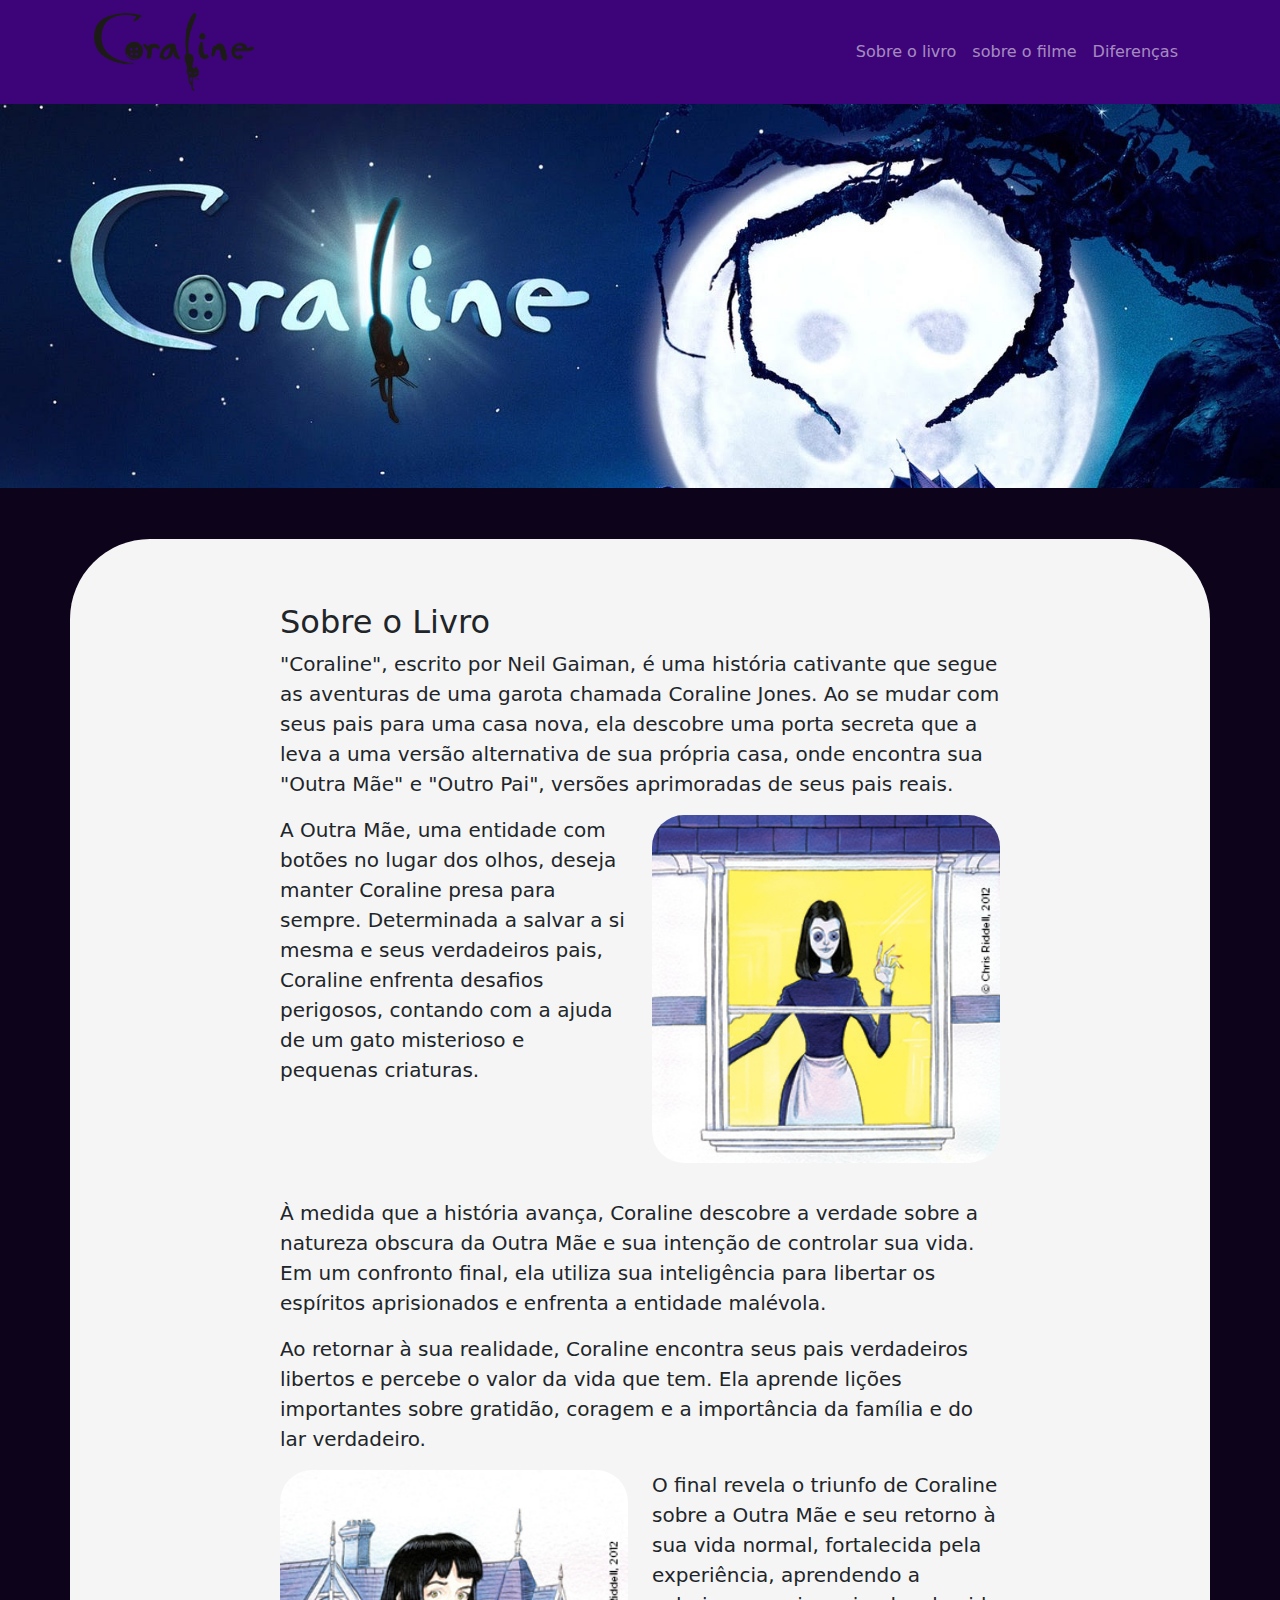
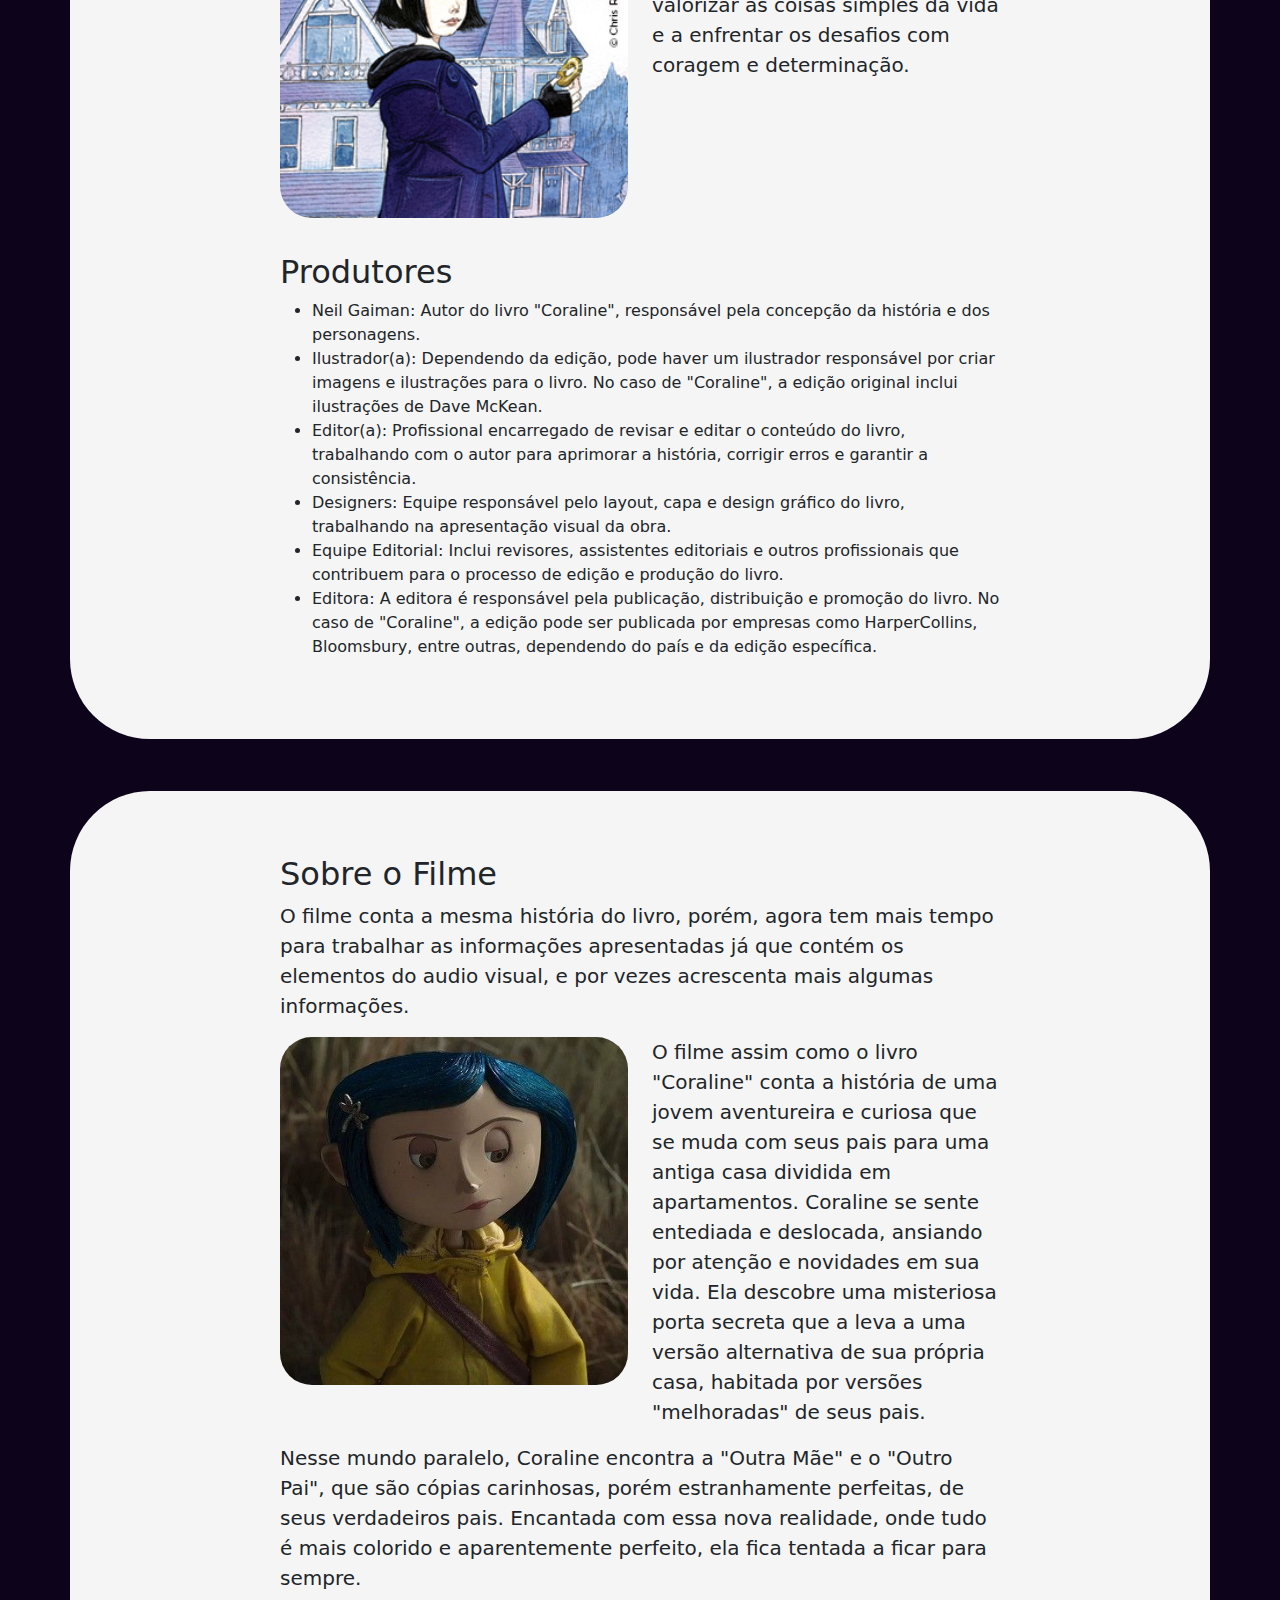
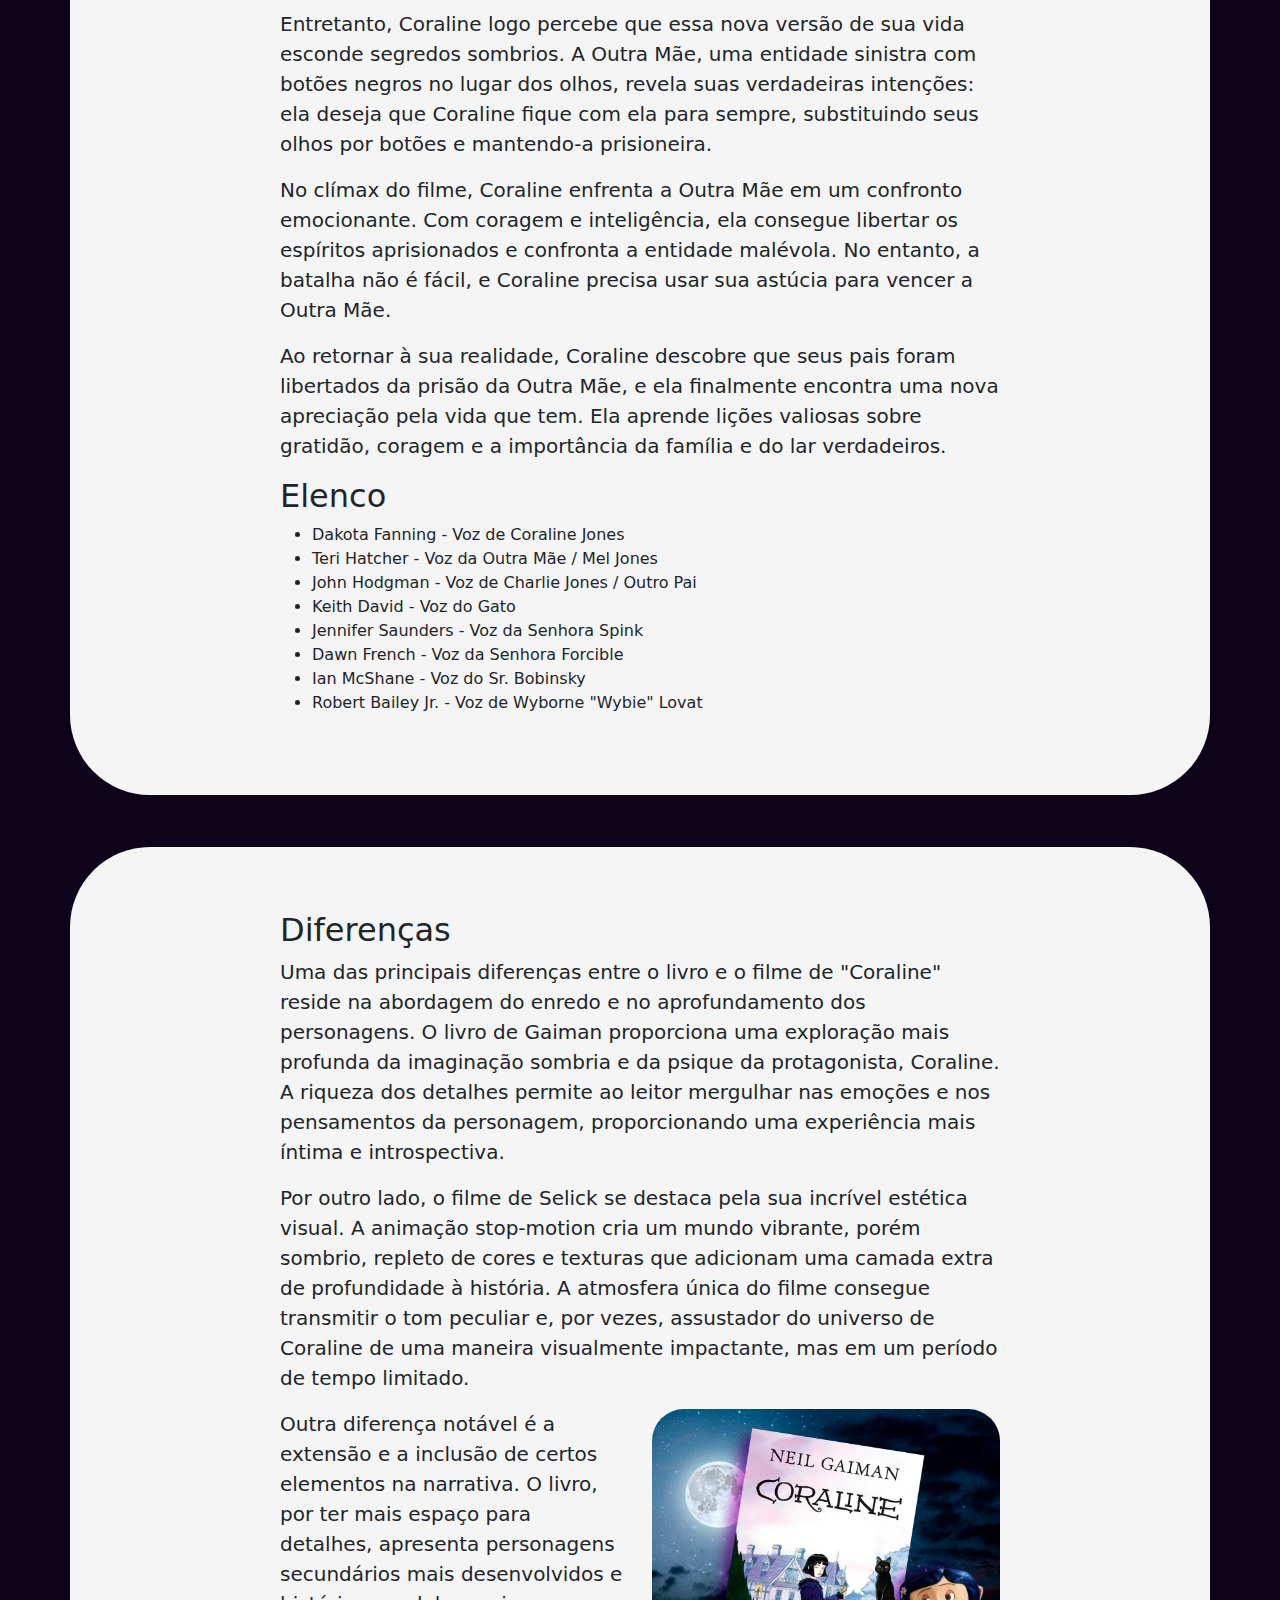
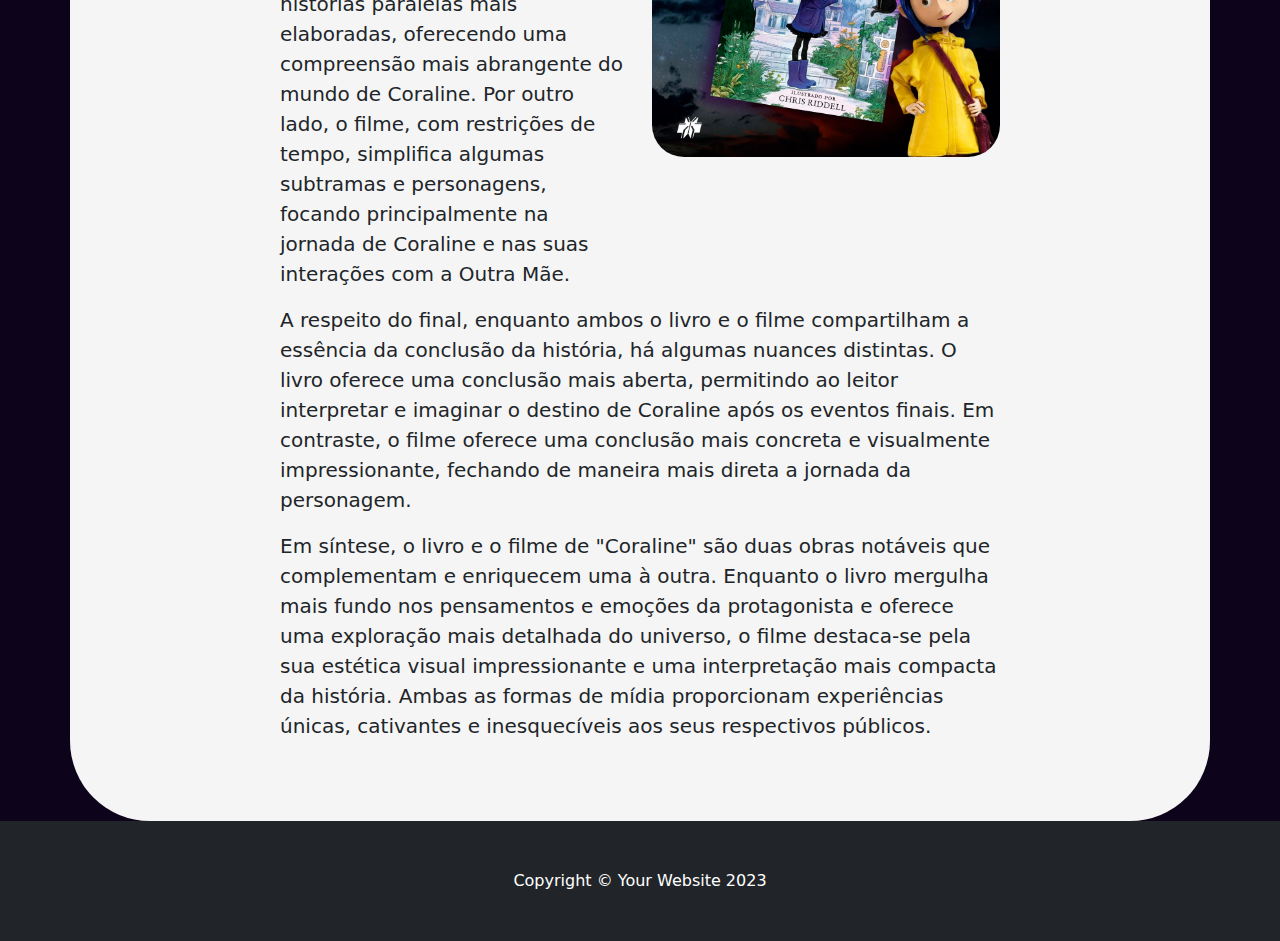
==== index.html @ f488bbba "Add files via upload" ====
<!DOCTYPE html>
<html lang="en">
    <head>
        <meta charset="utf-8" />
        <meta name="viewport" content="width=device-width, initial-scale=1, shrink-to-fit=no" />
        <meta name="description" content="" />
        <meta name="author" content="" />
        <title>Coraline</title>
        <link rel="icon" type="image/x-icon" href="img/black cat icon.png" />
        <!-- Core theme CSS (includes Bootstrap)-->
        <link href="css/styles.css" rel="stylesheet" />
        <link rel="stylesheet" href="css/estilo.css">
    </head>
    <body class="corFundo " id="page-top">
        <!-- Navigation-->
        <nav class="menu navbar navbar-expand-lg navbar-dark corRoxa fixed-top" id="mainNav">
            <div class="container px-4">
                <a class="navbar-brand" href="#page-top"><img class="logo" src="img/coraline logo.png" alt=""></a>
                <button class="navbar-toggler" type="button" data-bs-toggle="collapse" data-bs-target="#navbarResponsive" aria-controls="navbarResponsive" aria-expanded="false" aria-label="Toggle navigation"><span class="navbar-toggler-icon"></span></button>
                <div class="collapse navbar-collapse" id="navbarResponsive">
                    <ul class="navbar-nav ms-auto">
                        <li class="nav-item"><a class="nav-link" href="#livro">Sobre o livro</a></li>
                        <li class="nav-item"><a class="nav-link" href="#filme">sobre o filme</a></li>
                        <li class="nav-item"><a class="nav-link" href="#diferenca">Diferenças</a></li>
                    </ul>
                </div>
            </div>
        </nav>
        <!-- Header-->
        <div>
            <img class="banner" src="img/coraline-banner.jpg" alt="">
        </div>
        <!-- Services section-->
        <div class="espacamento" id="livro">
            <div class="container px-4 espaco">
                <div class="row gx-4 justify-content-center">
                    <div class="col-lg-8">
                        <h2>Sobre o Livro</h2>
                        <p class="lead">"Coraline", escrito por Neil Gaiman, é uma história cativante que segue as aventuras de uma garota chamada Coraline Jones. Ao se mudar com seus pais para uma casa nova, ela descobre uma porta secreta que a leva a uma versão alternativa de sua própria casa, onde encontra sua "Outra Mãe" e "Outro Pai", versões aprimoradas de seus pais reais.</p>
                        <div class="row">
                            <div class="col">
                                <p class="lead">A Outra Mãe, uma entidade com botões no lugar dos olhos, deseja manter Coraline presa para sempre. Determinada a salvar a si mesma e seus verdadeiros pais, Coraline enfrenta desafios perigosos, contando com a ajuda de um gato misterioso e pequenas criaturas.</p>
                            </div>

                            <div class="col">
                                <img class="imagem" src="img/mãe.jpg" alt="">
                            </div>
                        </div>
                        <p class="lead"> À medida que a história avança, Coraline descobre a verdade sobre a natureza obscura da Outra Mãe e sua intenção de controlar sua vida. Em um confronto final, ela utiliza sua inteligência para libertar os espíritos aprisionados e enfrenta a entidade malévola.</p>
                        <p class="lead">Ao retornar à sua realidade, Coraline encontra seus pais verdadeiros libertos e percebe o valor da vida que tem. Ela aprende lições importantes sobre gratidão, coragem e a importância da família e do lar verdadeiro.</p>
                        <div class="row">
                            <div class="col">
                                <img class="imagem" src="img/coraline.jpg" alt="">
                            </div>
                            <div class="col">
                                <p class="lead">O final revela o triunfo de Coraline sobre a Outra Mãe e seu retorno à sua vida normal, fortalecida pela experiência, aprendendo a valorizar as coisas simples da vida e a enfrentar os desafios com coragem e determinação.</p>
                            </div>
                        </div>
                        <h2>Produtores</h2>
                        <ul>
                            <li>Neil Gaiman: Autor do livro "Coraline", responsável pela concepção da história e dos personagens.</li>
                            <li>Ilustrador(a): Dependendo da edição, pode haver um ilustrador responsável por criar imagens e ilustrações para o livro. No caso de "Coraline", a edição original inclui ilustrações de Dave McKean.</li>
                            <li>Editor(a): Profissional encarregado de revisar e editar o conteúdo do livro, trabalhando com o autor para aprimorar a história, corrigir erros e garantir a consistência.</li>
                            <li>Designers: Equipe responsável pelo layout, capa e design gráfico do livro, trabalhando na apresentação visual da obra.</li>
                            <li>Equipe Editorial: Inclui revisores, assistentes editoriais e outros profissionais que contribuem para o processo de edição e produção do livro.</li>
                            <li>Editora: A editora é responsável pela publicação, distribuição e promoção do livro. No caso de "Coraline", a edição pode ser publicada por empresas como HarperCollins, Bloomsbury, entre outras, dependendo do país e da edição específica.</li>
                        </ul>
                    </div>
                </div>
            </div>
        </div>
        <!-- About section-->
        <div class="espacamento" id="filme">
            <div class="container px-4 espaco">
                <div class="row gx-4 justify-content-center">
                    <div class="col-lg-8">
                        <h2>Sobre o Filme</h2>
                        <p class="lead">O filme conta a mesma história do livro, porém, agora tem mais tempo para trabalhar as informações apresentadas já que contém os elementos do audio visual, e por vezes acrescenta mais algumas informações.</p>
                        <div class="row">
                            <div class="col">
                                <img class="imagem" src="img/coraline filme.jpg" alt="">
                            </div>
                            <div class="col">
                                <p class="lead">O filme assim como o livro "Coraline" conta a história de uma jovem aventureira e curiosa que se muda com seus pais para uma antiga casa dividida em apartamentos. Coraline se sente entediada e deslocada, ansiando por atenção e novidades em sua vida. Ela descobre uma misteriosa porta secreta que a leva a uma versão alternativa de sua própria casa, habitada por versões "melhoradas" de seus pais.</p>
                            </div>
                        </div>   
                        <p class="lead">Nesse mundo paralelo, Coraline encontra a "Outra Mãe" e o "Outro Pai", que são cópias carinhosas, porém estranhamente perfeitas, de seus verdadeiros pais. Encantada com essa nova realidade, onde tudo é mais colorido e aparentemente perfeito, ela fica tentada a ficar para sempre.</p>
                        <p class="lead">Entretanto, Coraline logo percebe que essa nova versão de sua vida esconde segredos sombrios. A Outra Mãe, uma entidade sinistra com botões negros no lugar dos olhos, revela suas verdadeiras intenções: ela deseja que Coraline fique com ela para sempre, substituindo seus olhos por botões e mantendo-a prisioneira.</p>
                        <p class="lead">No clímax do filme, Coraline enfrenta a Outra Mãe em um confronto emocionante. Com coragem e inteligência, ela consegue libertar os espíritos aprisionados e confronta a entidade malévola. No entanto, a batalha não é fácil, e Coraline precisa usar sua astúcia para vencer a Outra Mãe.</p>
                        <p class="lead">Ao retornar à sua realidade, Coraline descobre que seus pais foram libertados da prisão da Outra Mãe, e ela finalmente encontra uma nova apreciação pela vida que tem. Ela aprende lições valiosas sobre gratidão, coragem e a importância da família e do lar verdadeiros.</p>
                        <h2>Elenco</h2>
                        <ul>
                            <li>Dakota Fanning - Voz de Coraline Jones</li>
                            <li>Teri Hatcher - Voz da Outra Mãe / Mel Jones</li>
                            <li>John Hodgman - Voz de Charlie Jones / Outro Pai</li>
                            <li>Keith David - Voz do Gato</li>
                            <li>Jennifer Saunders - Voz da Senhora Spink</li>
                            <li>Dawn French - Voz da Senhora Forcible</li>
                            <li>Ian McShane - Voz do Sr. Bobinsky</li>
                            <li>Robert Bailey Jr. - Voz de Wyborne "Wybie" Lovat</li>
                        </ul>
                    </div>
                </div>
            </div>
        </div>
        <!-- Contact section-->
        <div class="espacamento" id="diferenca">
            <div class="container px-4 espaco">
                <div class="row gx-4 justify-content-center">
                    <div class="col-lg-8">
                        <h2>Diferenças</h2>
                        <p class="lead">Uma das principais diferenças entre o livro e o filme de "Coraline" reside na abordagem do enredo e no aprofundamento dos personagens. O livro de Gaiman proporciona uma exploração mais profunda da imaginação sombria e da psique da protagonista, Coraline. A riqueza dos detalhes permite ao leitor mergulhar nas emoções e nos pensamentos da personagem, proporcionando uma experiência mais íntima e introspectiva.</p>
                        <p class="lead">Por outro lado, o filme de Selick se destaca pela sua incrível estética visual. A animação stop-motion cria um mundo vibrante, porém sombrio, repleto de cores e texturas que adicionam uma camada extra de profundidade à história. A atmosfera única do filme consegue transmitir o tom peculiar e, por vezes, assustador do universo de Coraline de uma maneira visualmente impactante, mas em um período de tempo limitado.</p>
                        <div class="row">
                            <div class="col">
                                <p class="lead">Outra diferença notável é a extensão e a inclusão de certos elementos na narrativa. O livro, por ter mais espaço para detalhes, apresenta personagens secundários mais desenvolvidos e histórias paralelas mais elaboradas, oferecendo uma compreensão mais abrangente do mundo de Coraline. Por outro lado, o filme, com restrições de tempo, simplifica algumas subtramas e personagens, focando principalmente na jornada de Coraline e nas suas interações com a Outra Mãe.</p>
                            </div>
                            <div class="col">
                                <img class="imagem" src="img/diferenças.jpg" alt="">
                            </div>
                        </div>
                        <p class="lead">A respeito do final, enquanto ambos o livro e o filme compartilham a essência da conclusão da história, há algumas nuances distintas. O livro oferece uma conclusão mais aberta, permitindo ao leitor interpretar e imaginar o destino de Coraline após os eventos finais. Em contraste, o filme oferece uma conclusão mais concreta e visualmente impressionante, fechando de maneira mais direta a jornada da personagem.</p>
                        <p class="lead">Em síntese, o livro e o filme de "Coraline" são duas obras notáveis que complementam e enriquecem uma à outra. Enquanto o livro mergulha mais fundo nos pensamentos e emoções da protagonista e oferece uma exploração mais detalhada do universo, o filme destaca-se pela sua estética visual impressionante e uma interpretação mais compacta da história. Ambas as formas de mídia proporcionam experiências únicas, cativantes e inesquecíveis aos seus respectivos públicos.</p>
                    </div>
                </div>
            </div>
        </div>
        <!-- Footer-->
        <footer class="py-5 bg-dark">
            <div class="container px-4"><p class="m-0 text-center text-white">Copyright &copy; Your Website 2023</p></div>
        </footer>
        <!-- Bootstrap core JS-->
        <script src="https://cdn.jsdelivr.net/npm/bootstrap@5.2.3/dist/js/bootstrap.bundle.min.js"></script>
        <!-- Core theme JS-->
        <script src="js/scripts.js"></script>
    </body>
</html>
---- css/estilo.css ----
.corRoxa{
    background-color: rgb(61, 4, 122);
}

.corFundo{
    background-color: rgb(13, 3, 26);
}

.logo{
    width: 8em;
}

.banner{
    width: 100%;
}

.menu{
    top: 0;
    position: sticky;
}

.espaco{
    padding: 4em;
    background-color: whitesmoke;
    border-radius: 5em;
}

.espacamento{
    padding-top: 4%;
}

.imagem{
    border-radius: 2em;
    margin-bottom: 10%;
    width: 100%;
}
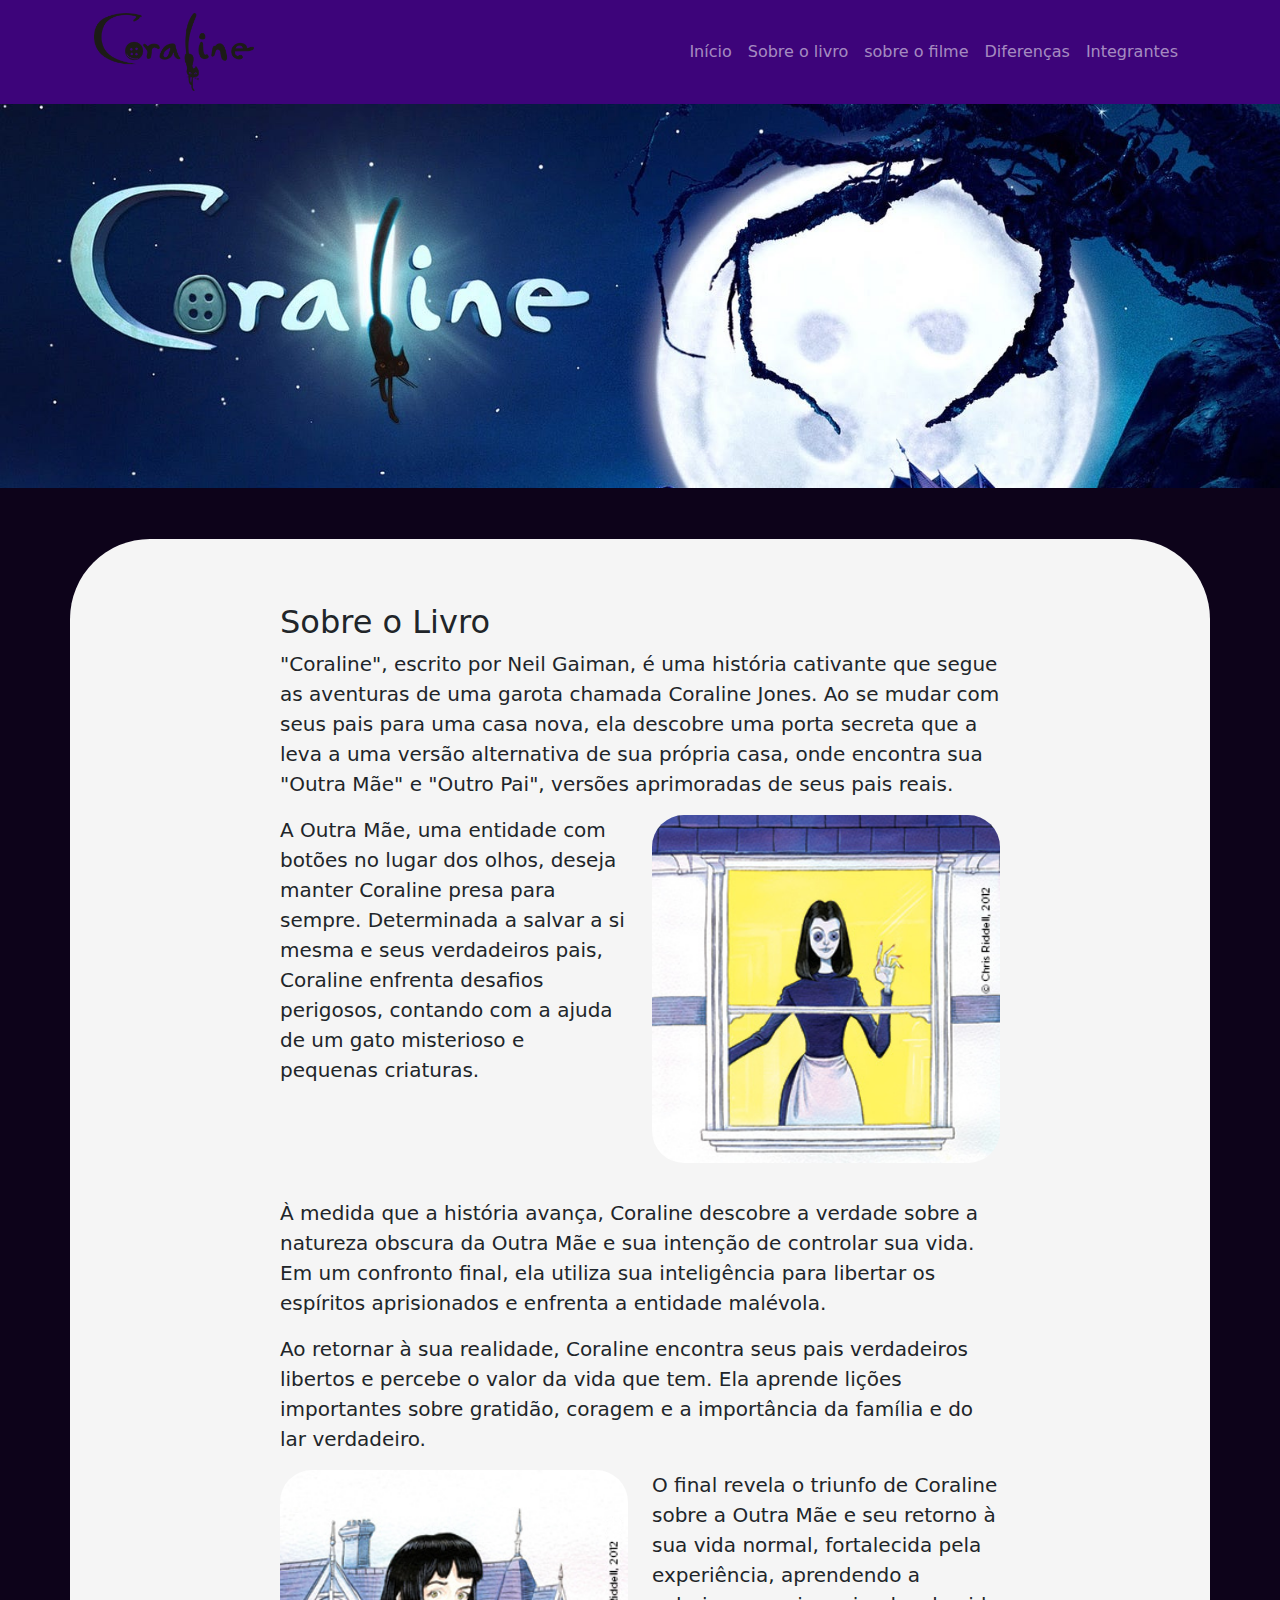
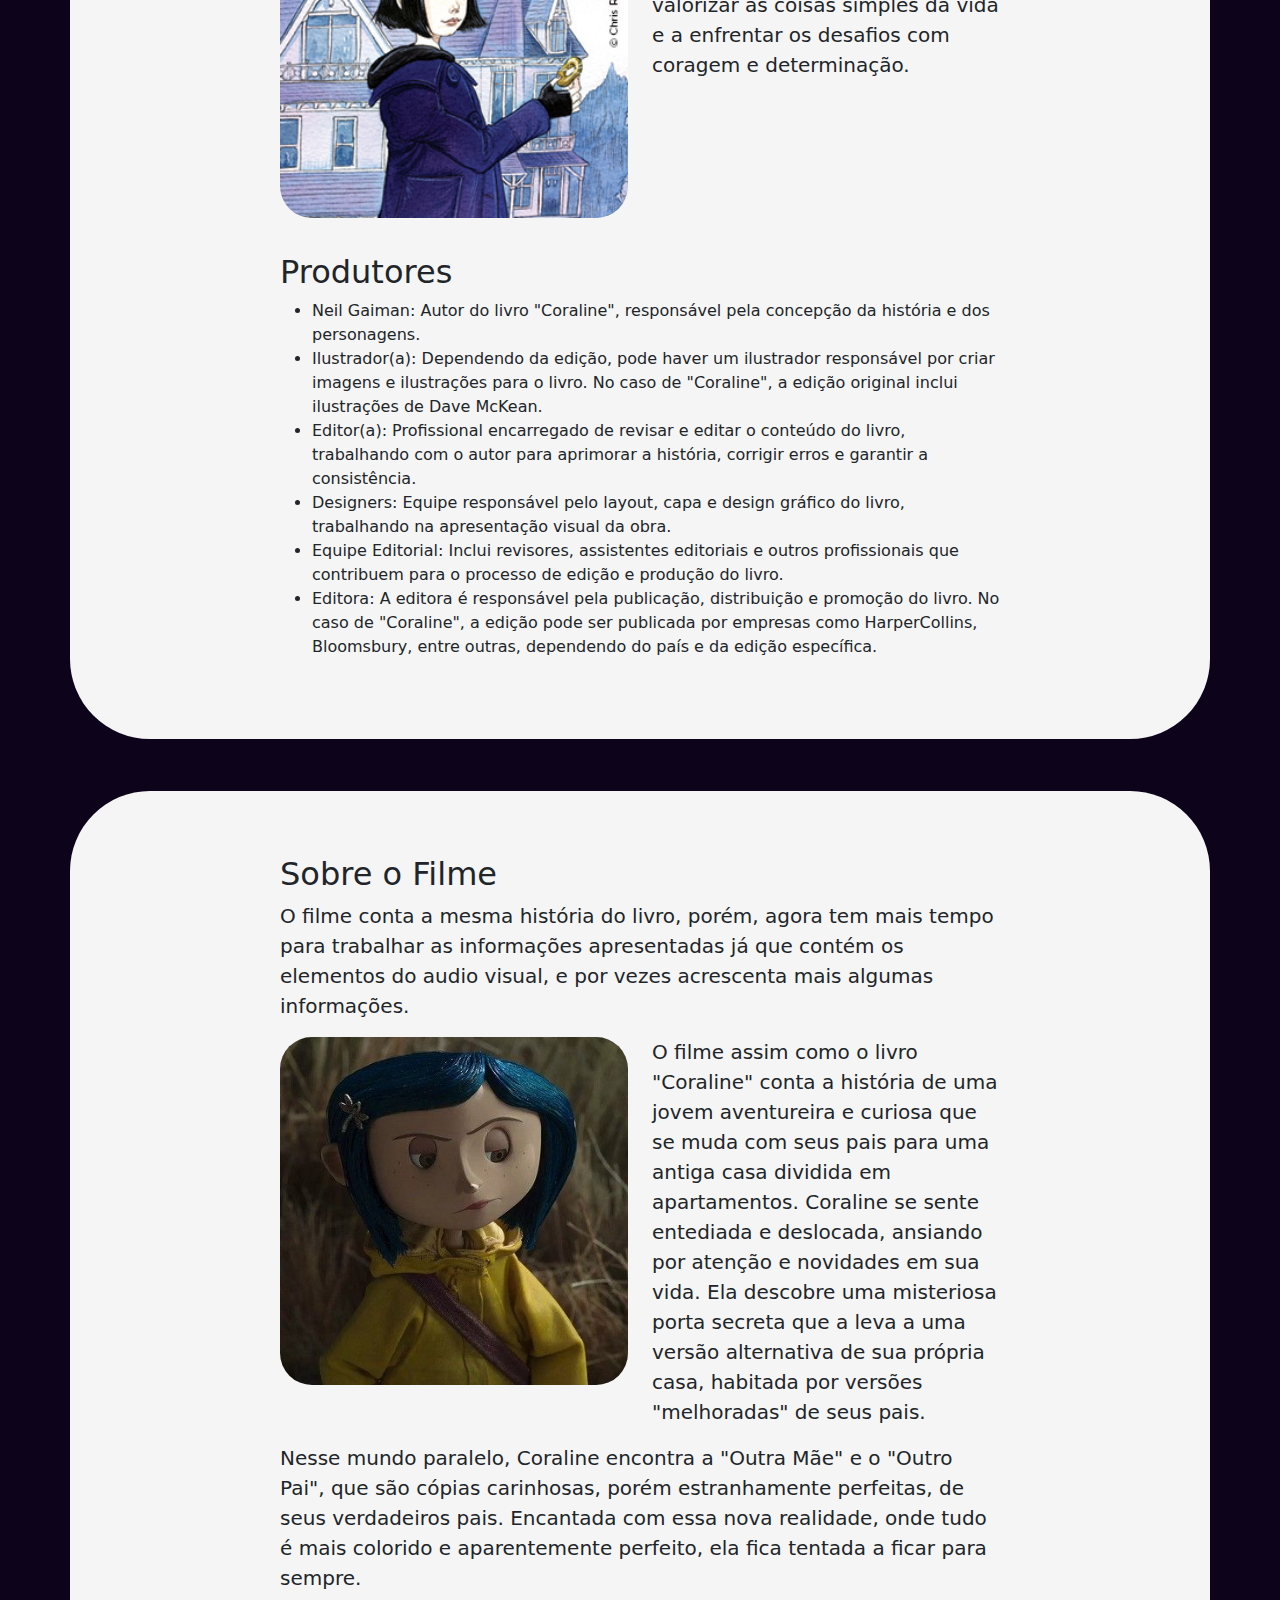
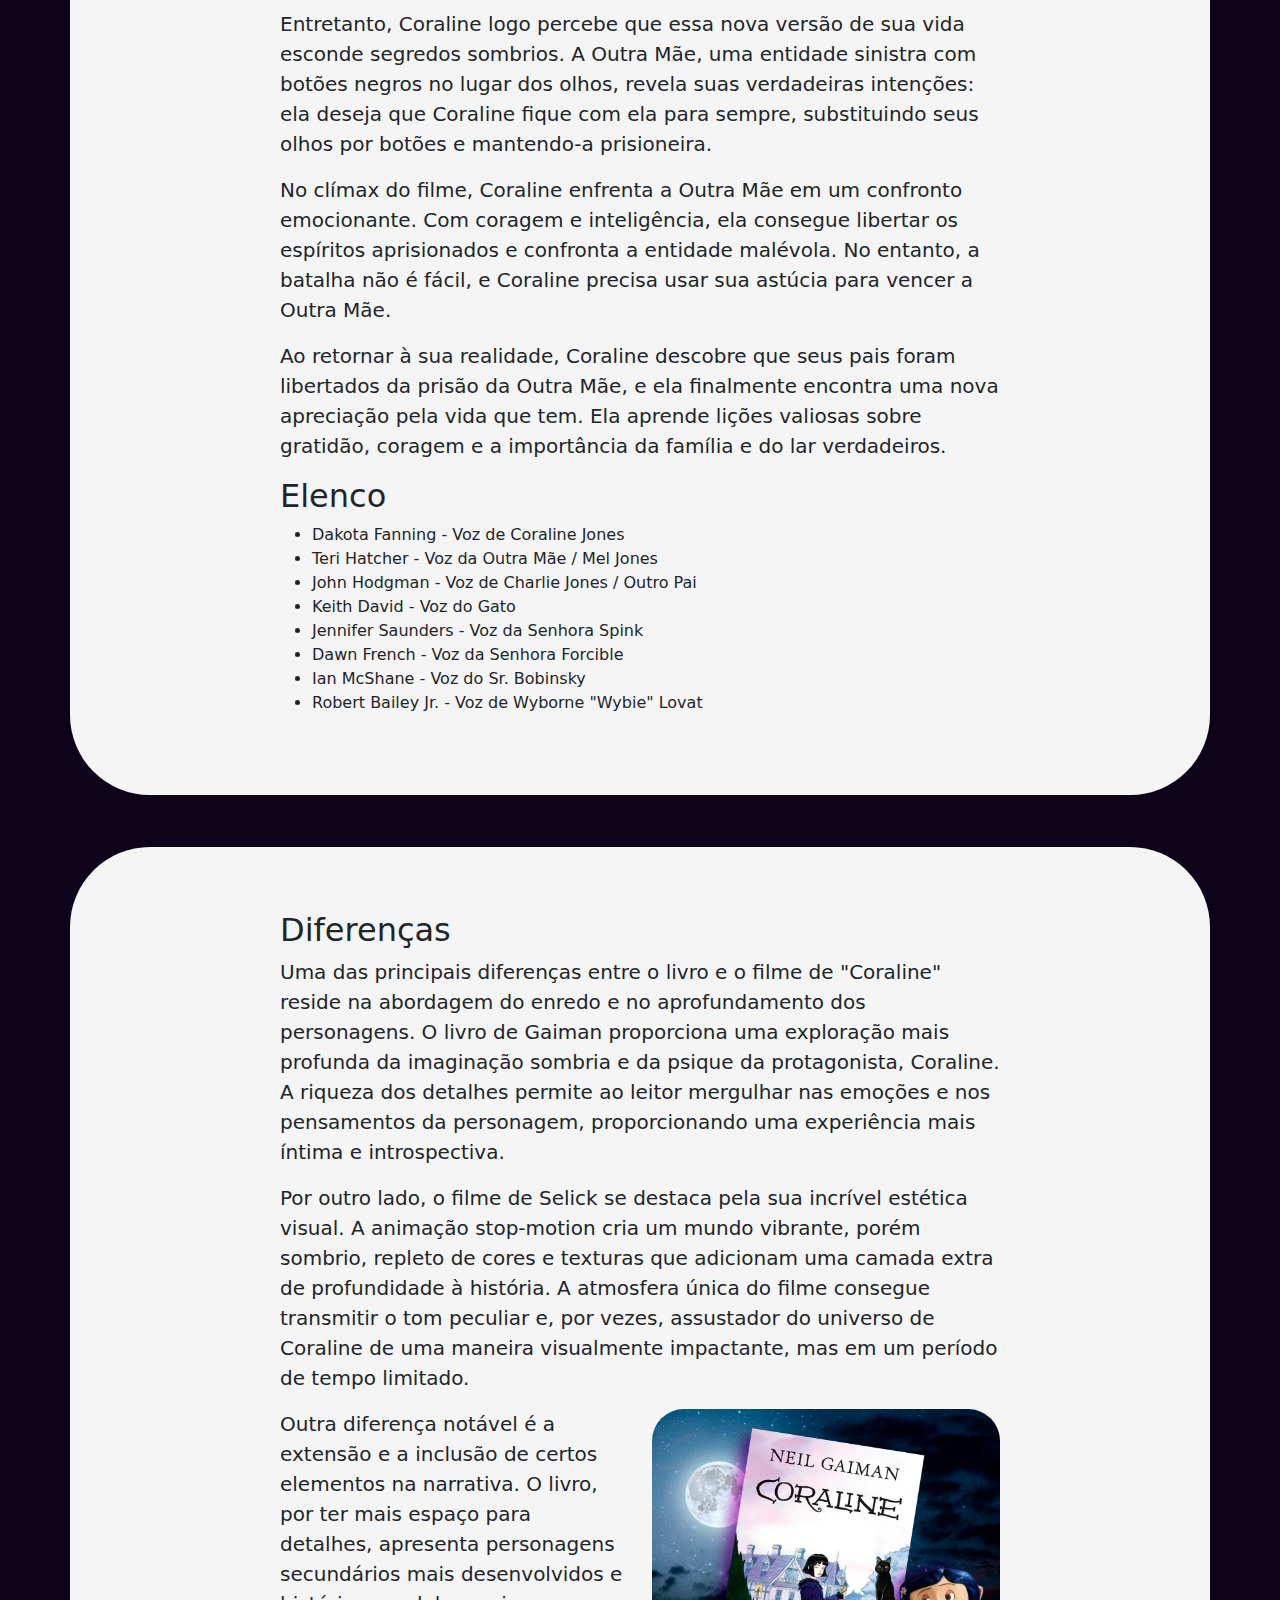
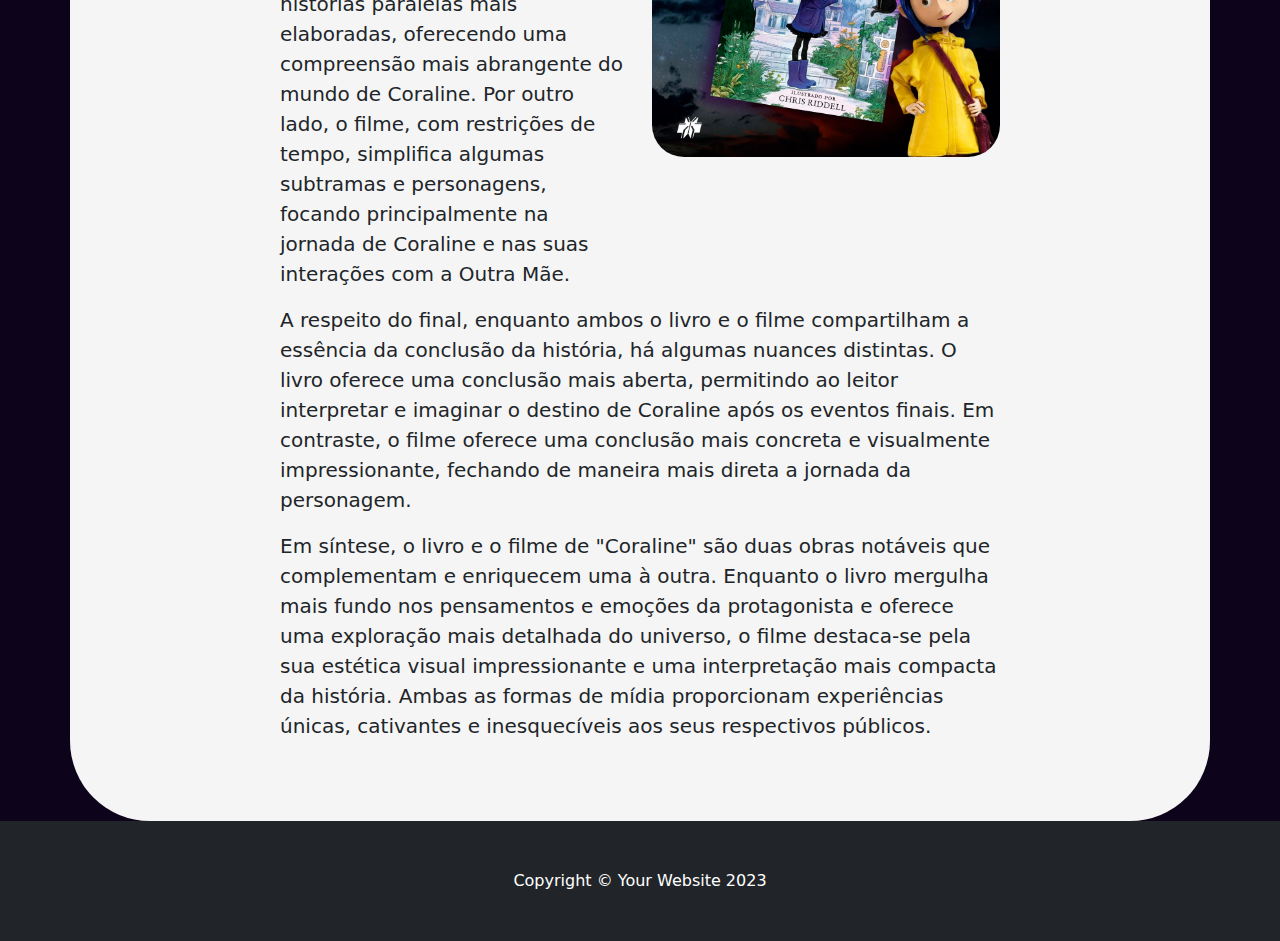
==== commit d88f6310: "integrantes" ====
--- a/index.html
+++ b/index.html
@@ -19,9 +19,11 @@
                 <button class="navbar-toggler" type="button" data-bs-toggle="collapse" data-bs-target="#navbarResponsive" aria-controls="navbarResponsive" aria-expanded="false" aria-label="Toggle navigation"><span class="navbar-toggler-icon"></span></button>
                 <div class="collapse navbar-collapse" id="navbarResponsive">
                     <ul class="navbar-nav ms-auto">
+                        <li class="nav-item"><a class="nav-link" href="index.html">Início</a></li>
                         <li class="nav-item"><a class="nav-link" href="#livro">Sobre o livro</a></li>
                         <li class="nav-item"><a class="nav-link" href="#filme">sobre o filme</a></li>
                         <li class="nav-item"><a class="nav-link" href="#diferenca">Diferenças</a></li>
+                        <li class="nav-item"><a class="nav-link" href="integrantes.html">Integrantes</a></li>
                     </ul>
                 </div>
             </div>
--- a/css/estilo.css
+++ b/css/estilo.css
@@ -33,4 +33,14 @@
     border-radius: 2em;
     margin-bottom: 10%;
     width: 100%;
+}
+
+.imagem2{
+    width: 30%;
+    border-radius: 100%;
+    margin-bottom: 3%;
+}
+
+h3{
+    padding-bottom: 10%;
 }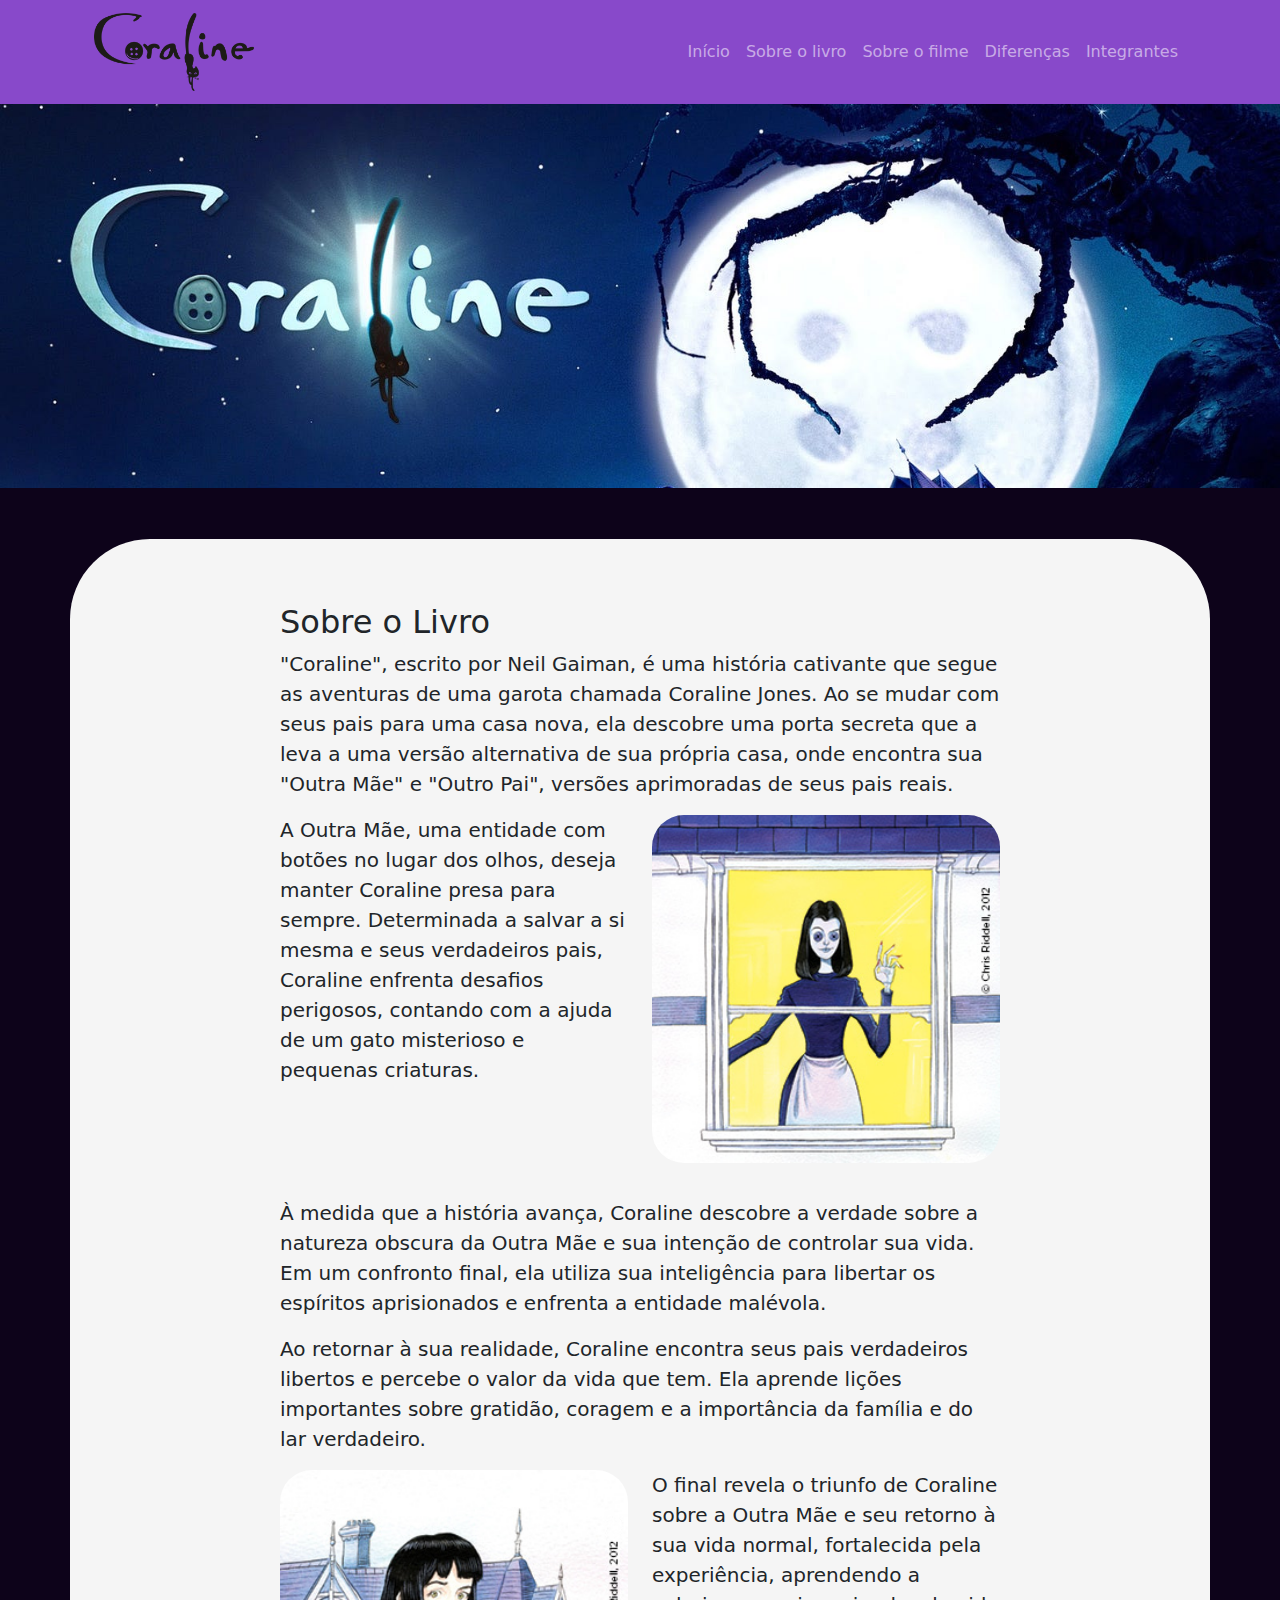
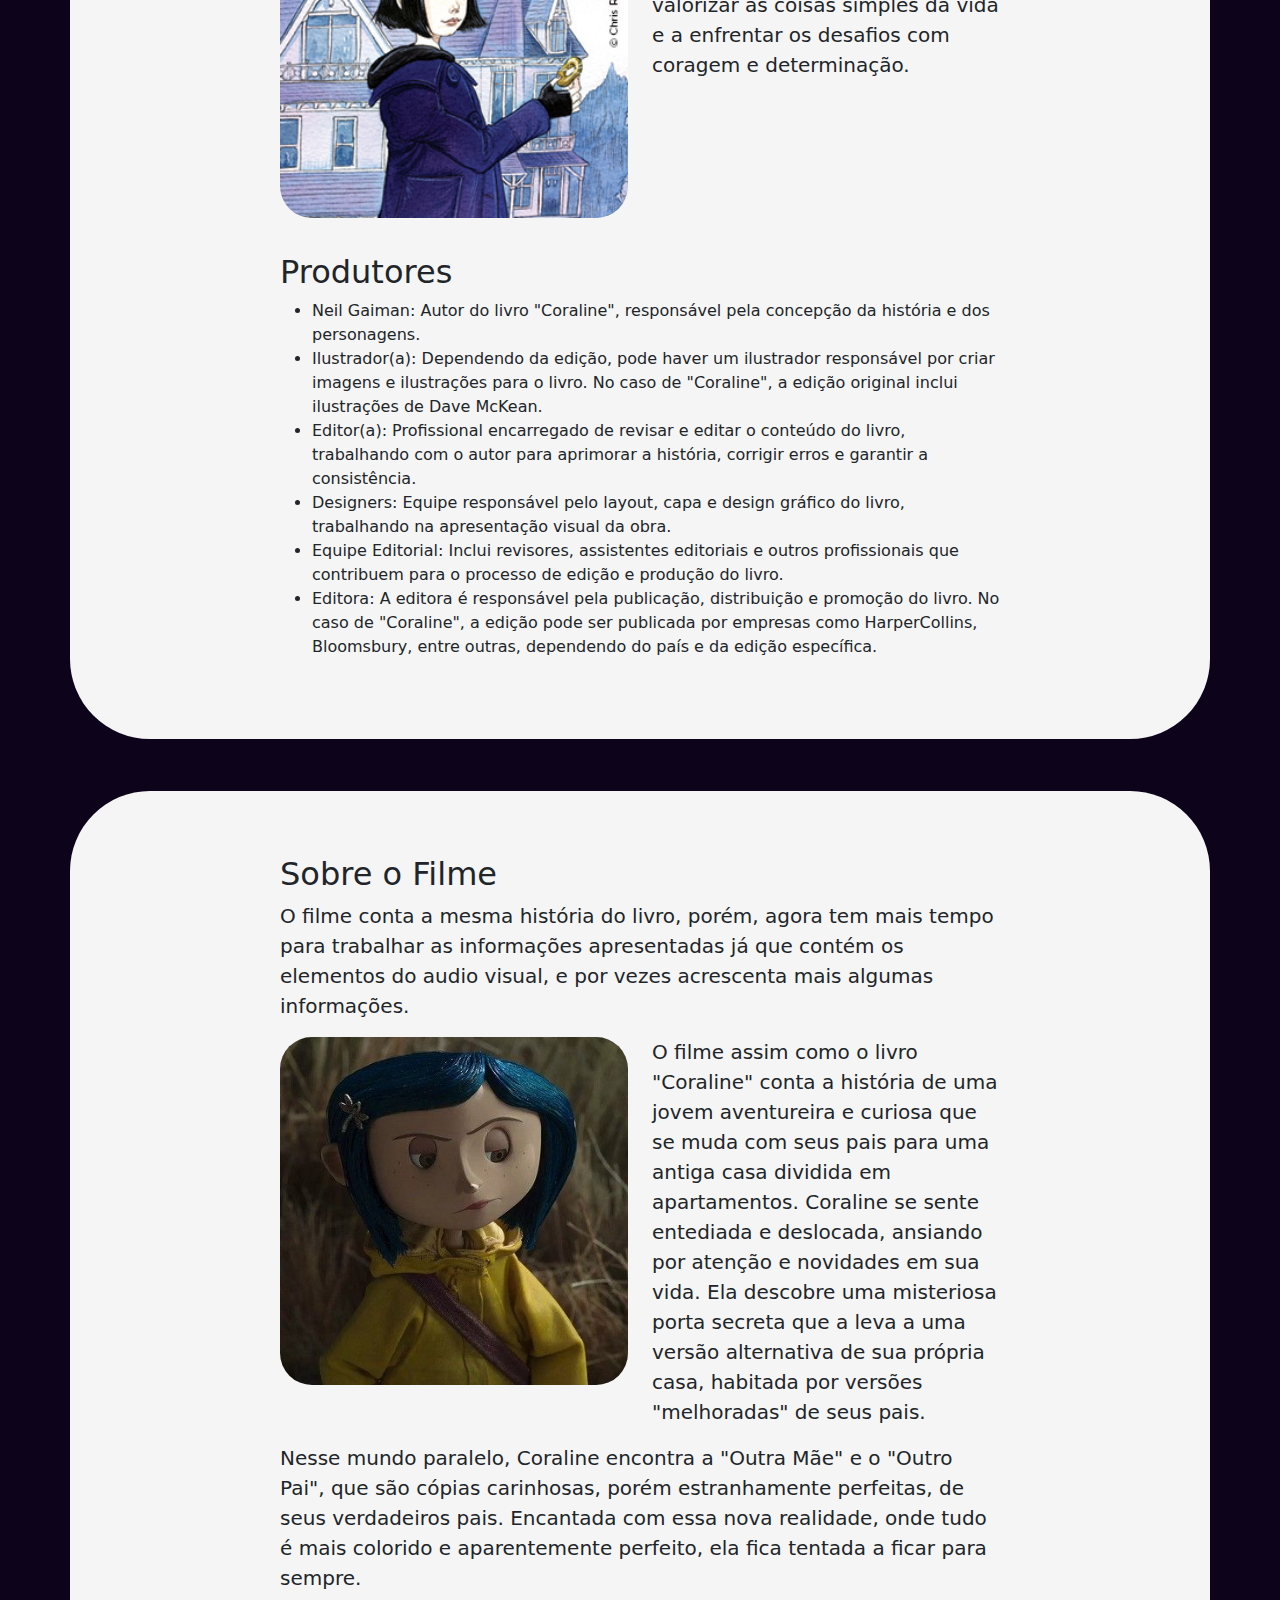
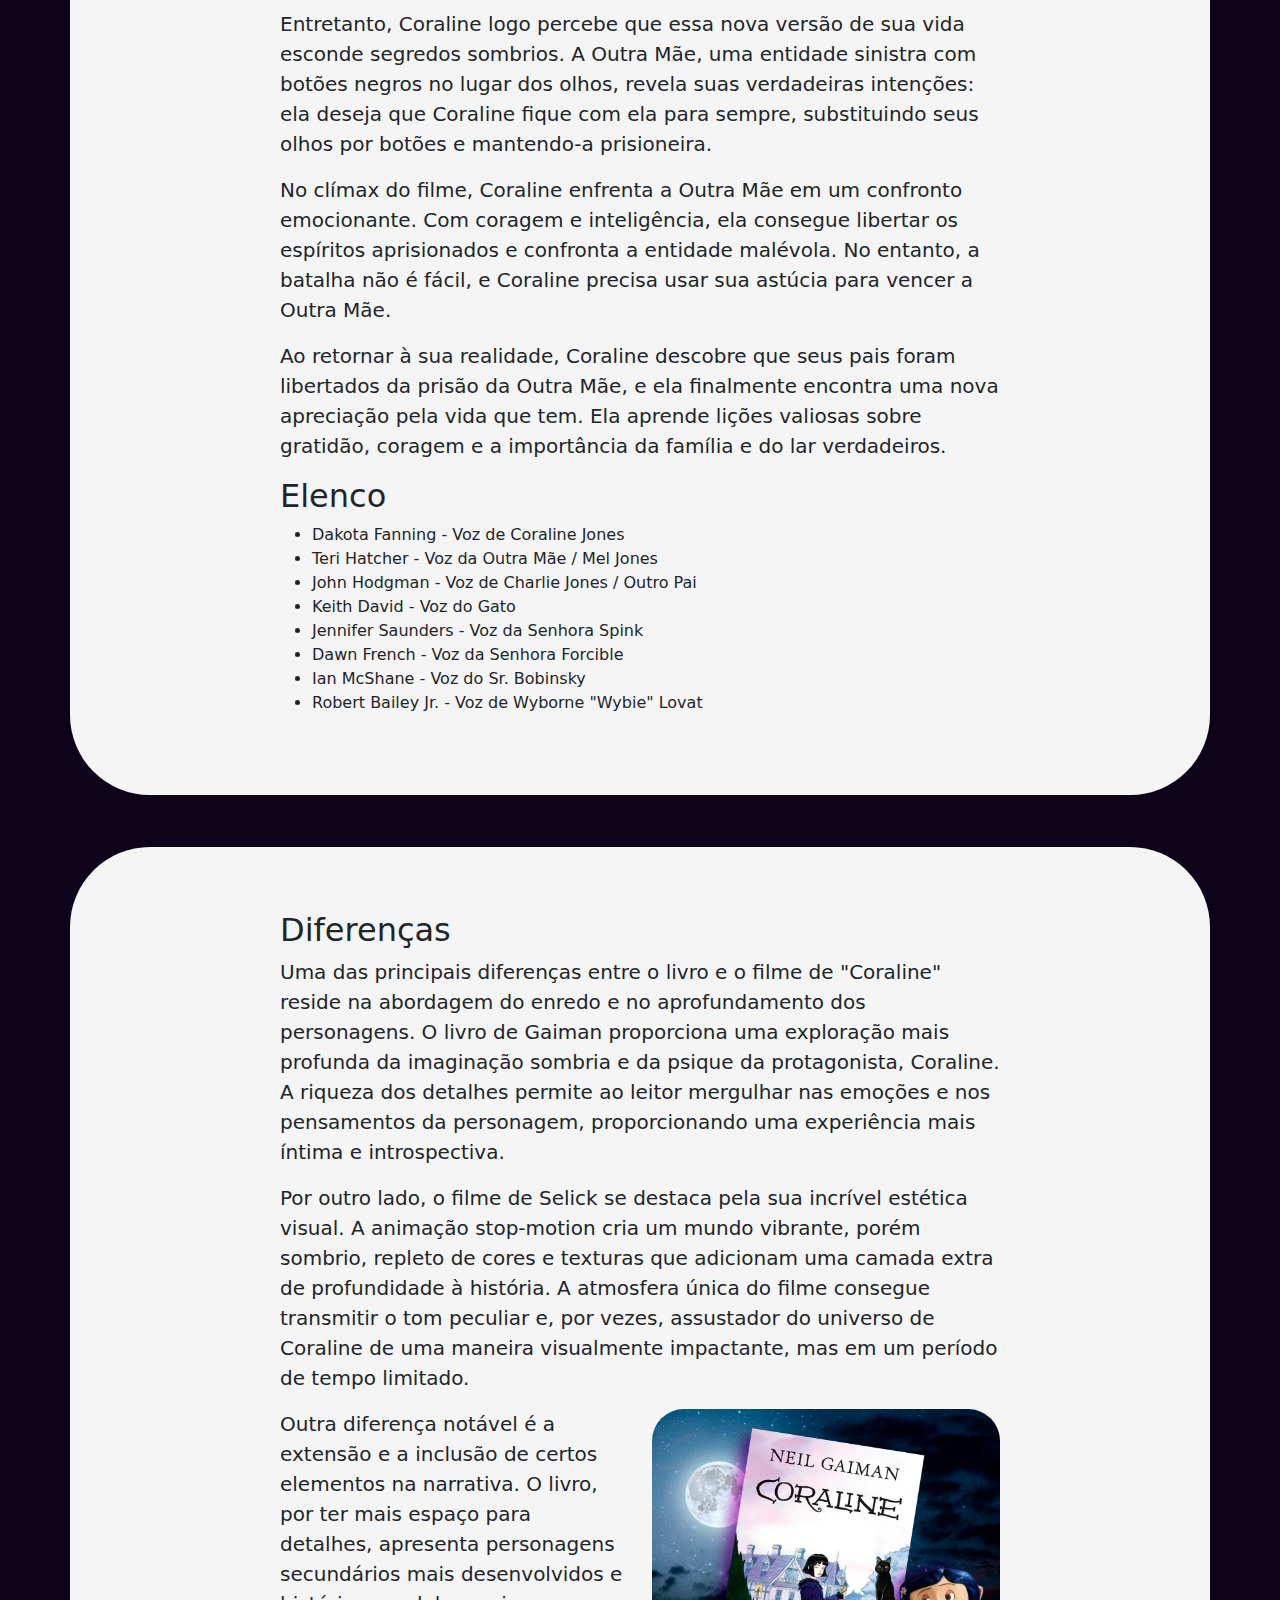
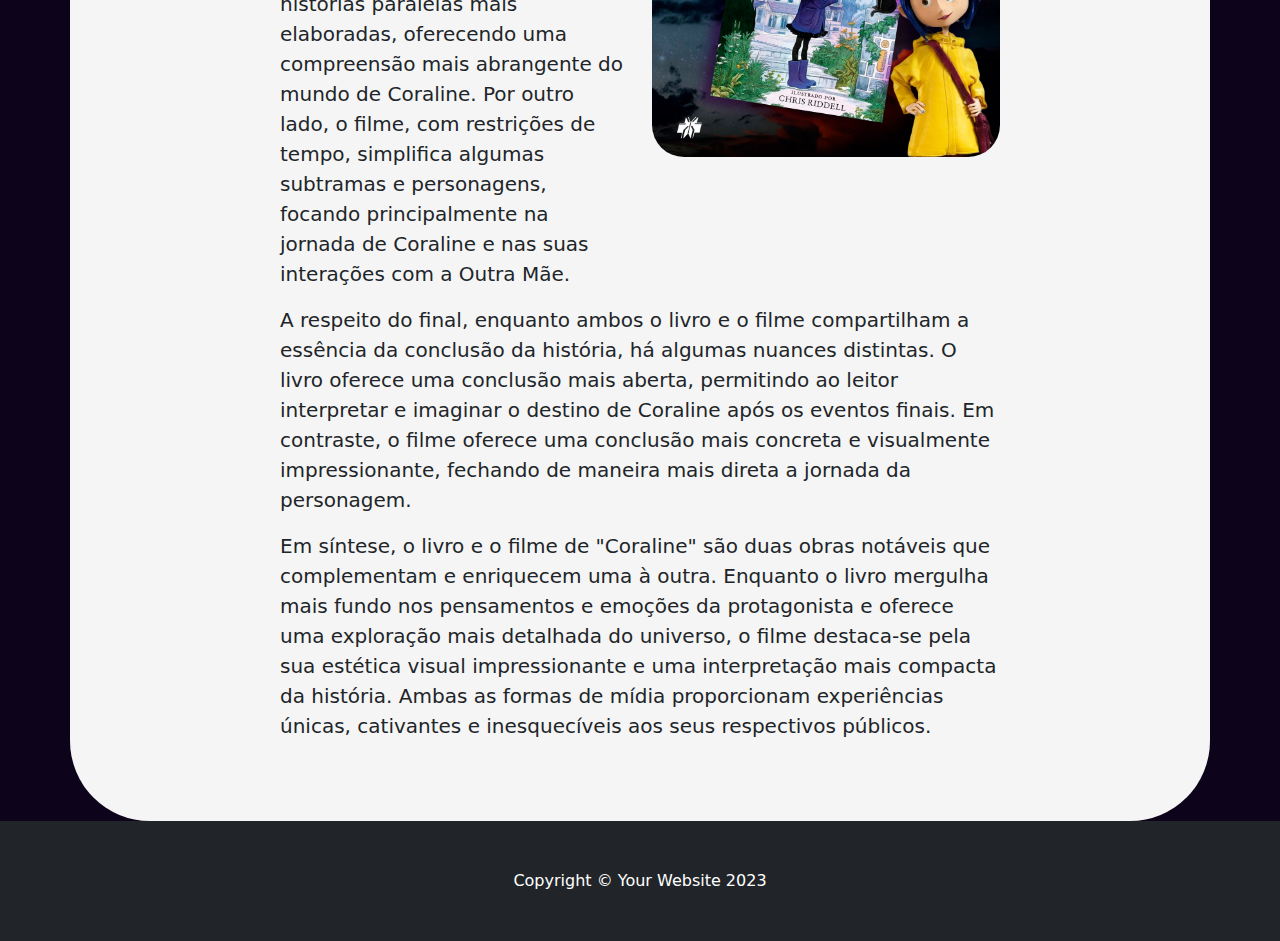
==== commit c28d77c7: "Add files via upload" ====
--- a/index.html
+++ b/index.html
@@ -15,13 +15,13 @@
         <!-- Navigation-->
         <nav class="menu navbar navbar-expand-lg navbar-dark corRoxa fixed-top" id="mainNav">
             <div class="container px-4">
-                <a class="navbar-brand" href="#page-top"><img class="logo" src="img/coraline logo.png" alt=""></a>
+                <a class="navbar-brand" href="index.html"><img class="logo" src="img/coraline logo.png" alt=""></a>
                 <button class="navbar-toggler" type="button" data-bs-toggle="collapse" data-bs-target="#navbarResponsive" aria-controls="navbarResponsive" aria-expanded="false" aria-label="Toggle navigation"><span class="navbar-toggler-icon"></span></button>
                 <div class="collapse navbar-collapse" id="navbarResponsive">
                     <ul class="navbar-nav ms-auto">
                         <li class="nav-item"><a class="nav-link" href="index.html">Início</a></li>
                         <li class="nav-item"><a class="nav-link" href="#livro">Sobre o livro</a></li>
-                        <li class="nav-item"><a class="nav-link" href="#filme">sobre o filme</a></li>
+                        <li class="nav-item"><a class="nav-link" href="#filme">Sobre o filme</a></li>
                         <li class="nav-item"><a class="nav-link" href="#diferenca">Diferenças</a></li>
                         <li class="nav-item"><a class="nav-link" href="integrantes.html">Integrantes</a></li>
                     </ul>
--- a/css/estilo.css
+++ b/css/estilo.css
@@ -1,5 +1,5 @@
 .corRoxa{
-    background-color: rgb(61, 4, 122);
+    background-color: rgb(136, 73, 202);
 }
 
 .corFundo{
@@ -43,4 +43,4 @@
 
 h3{
     padding-bottom: 10%;
-}+}
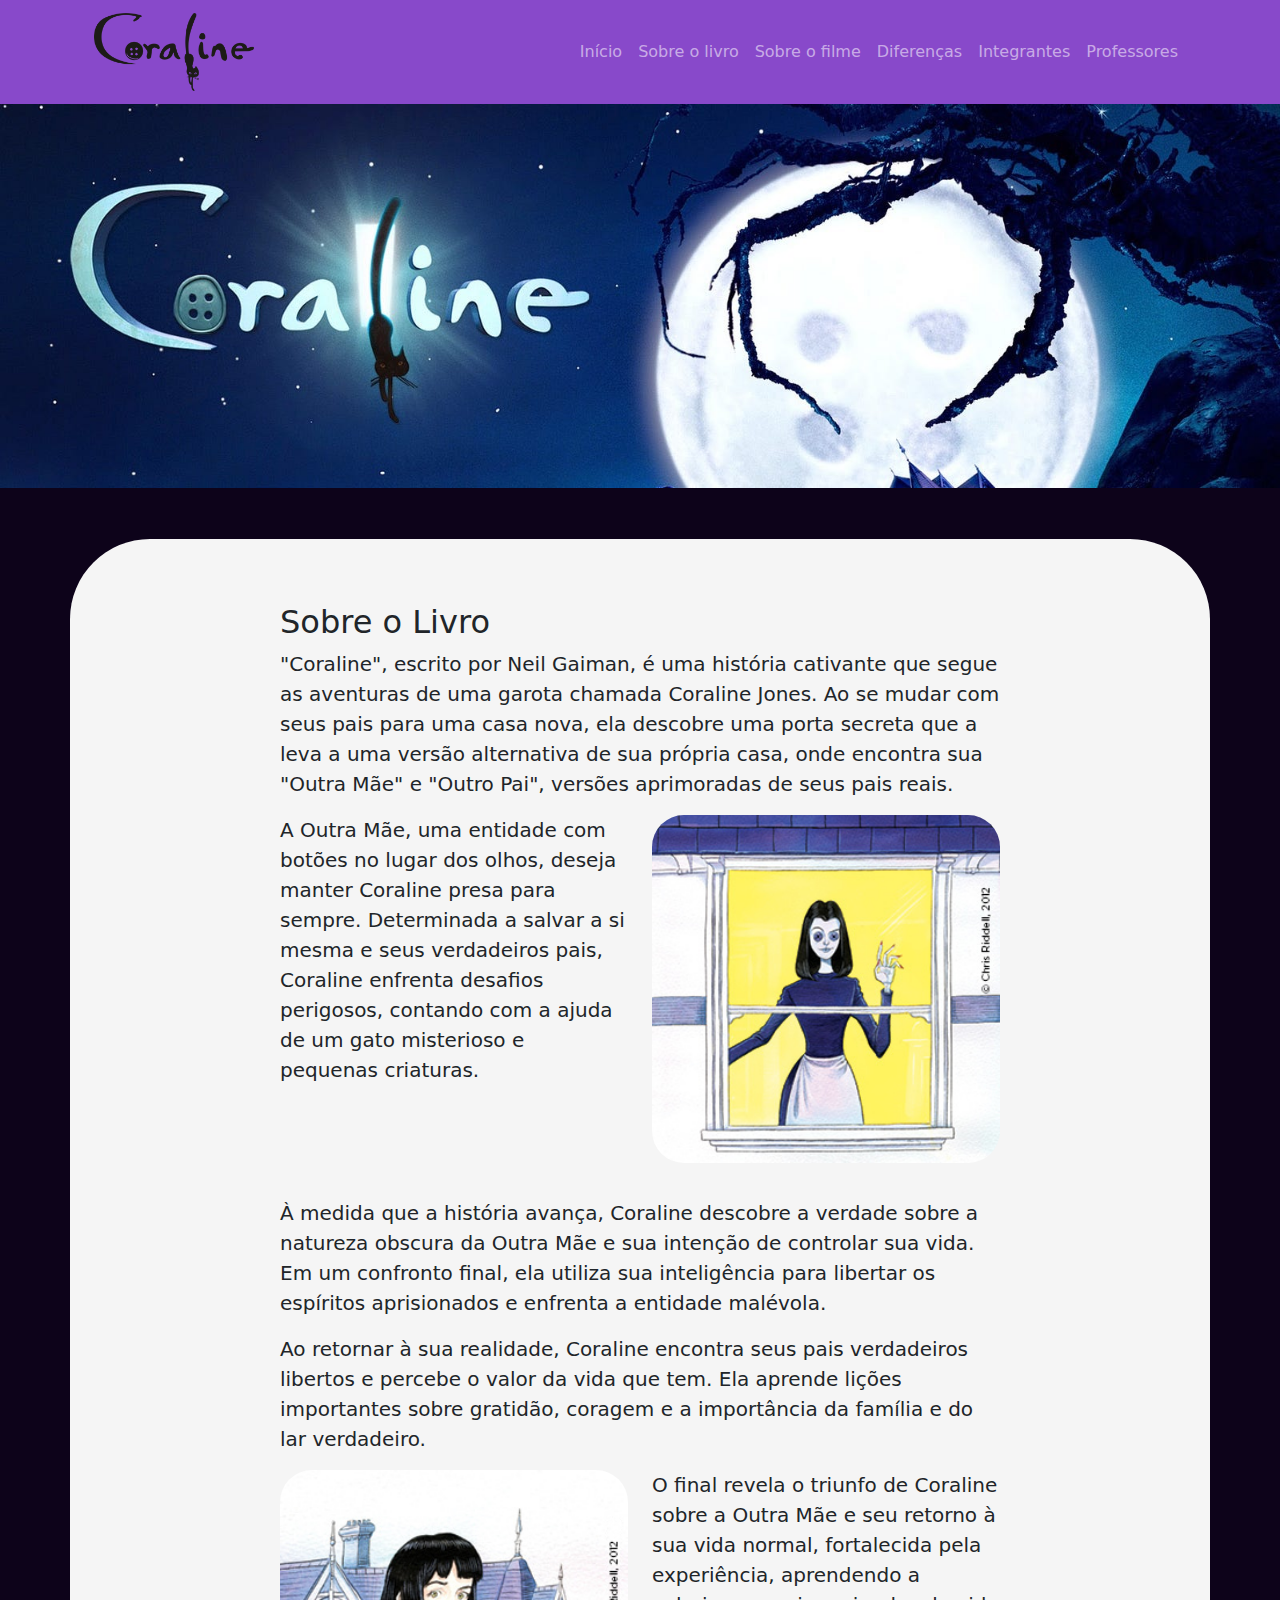
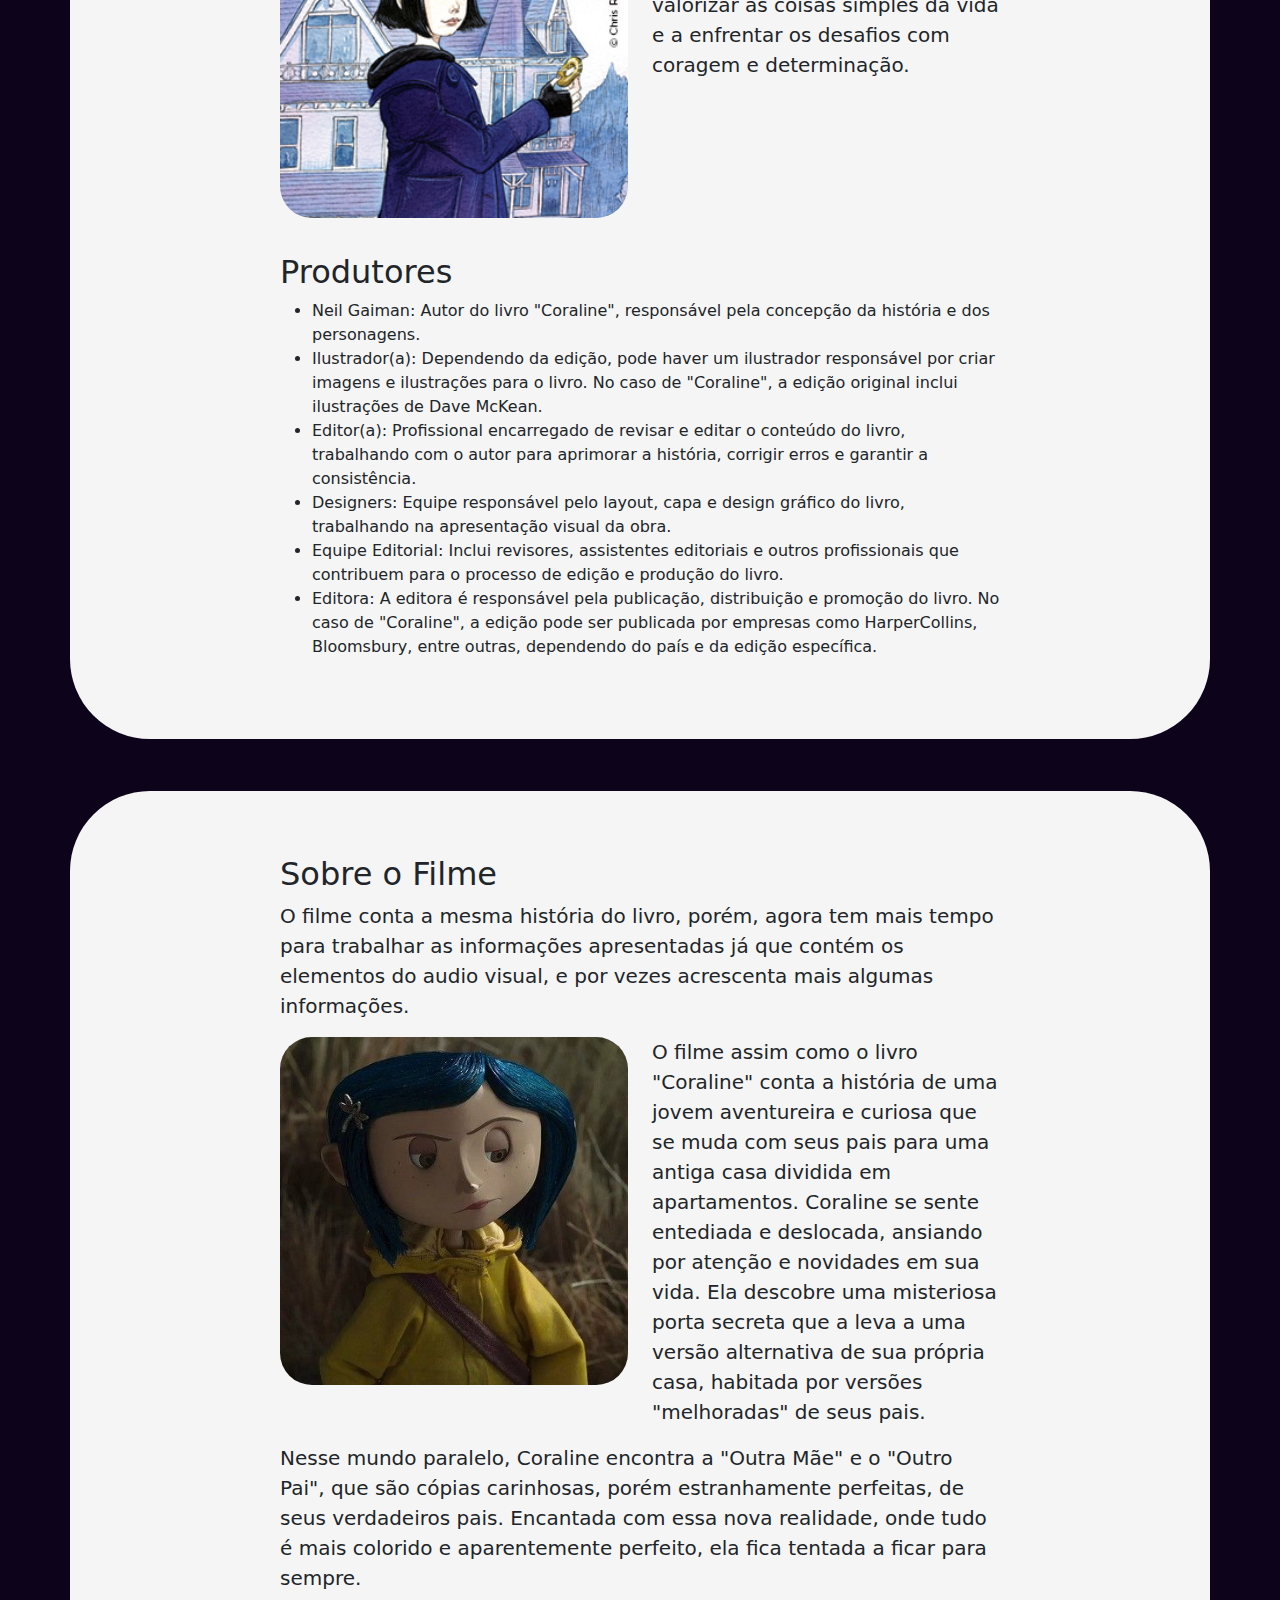
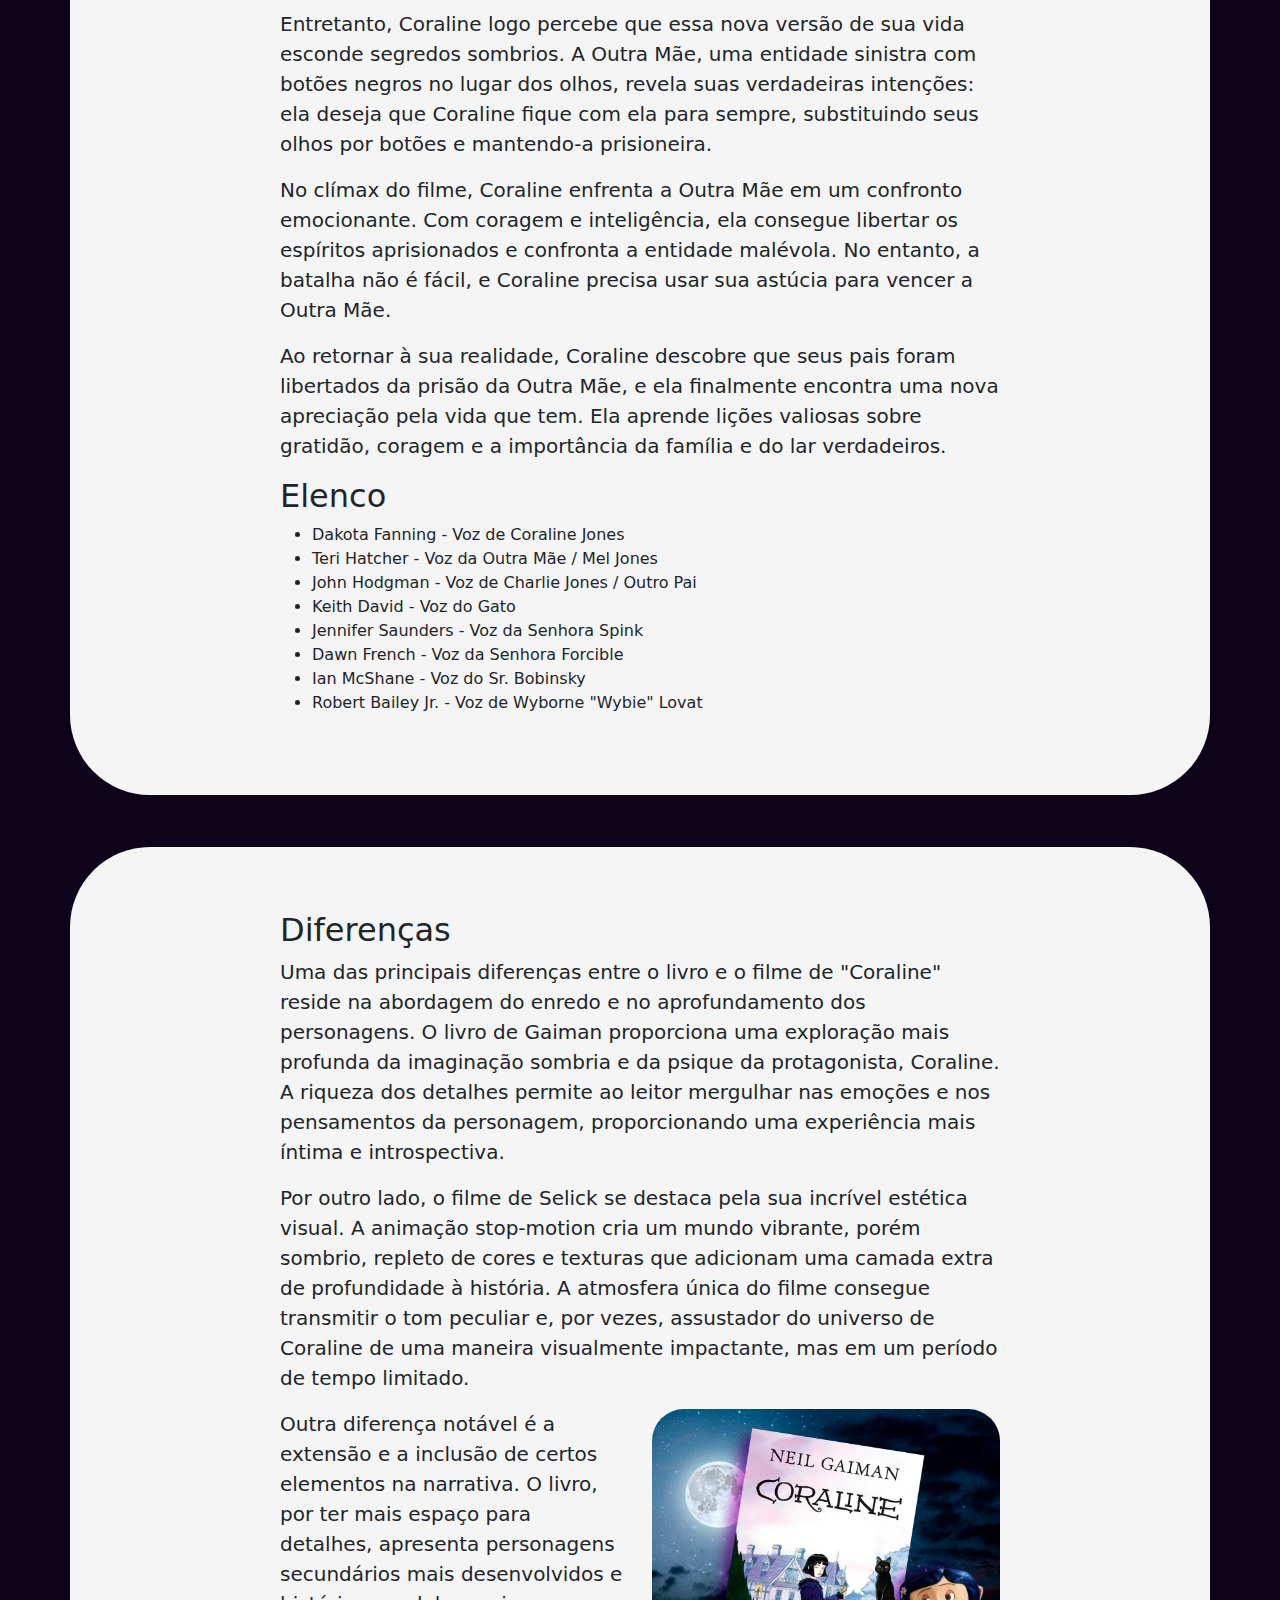
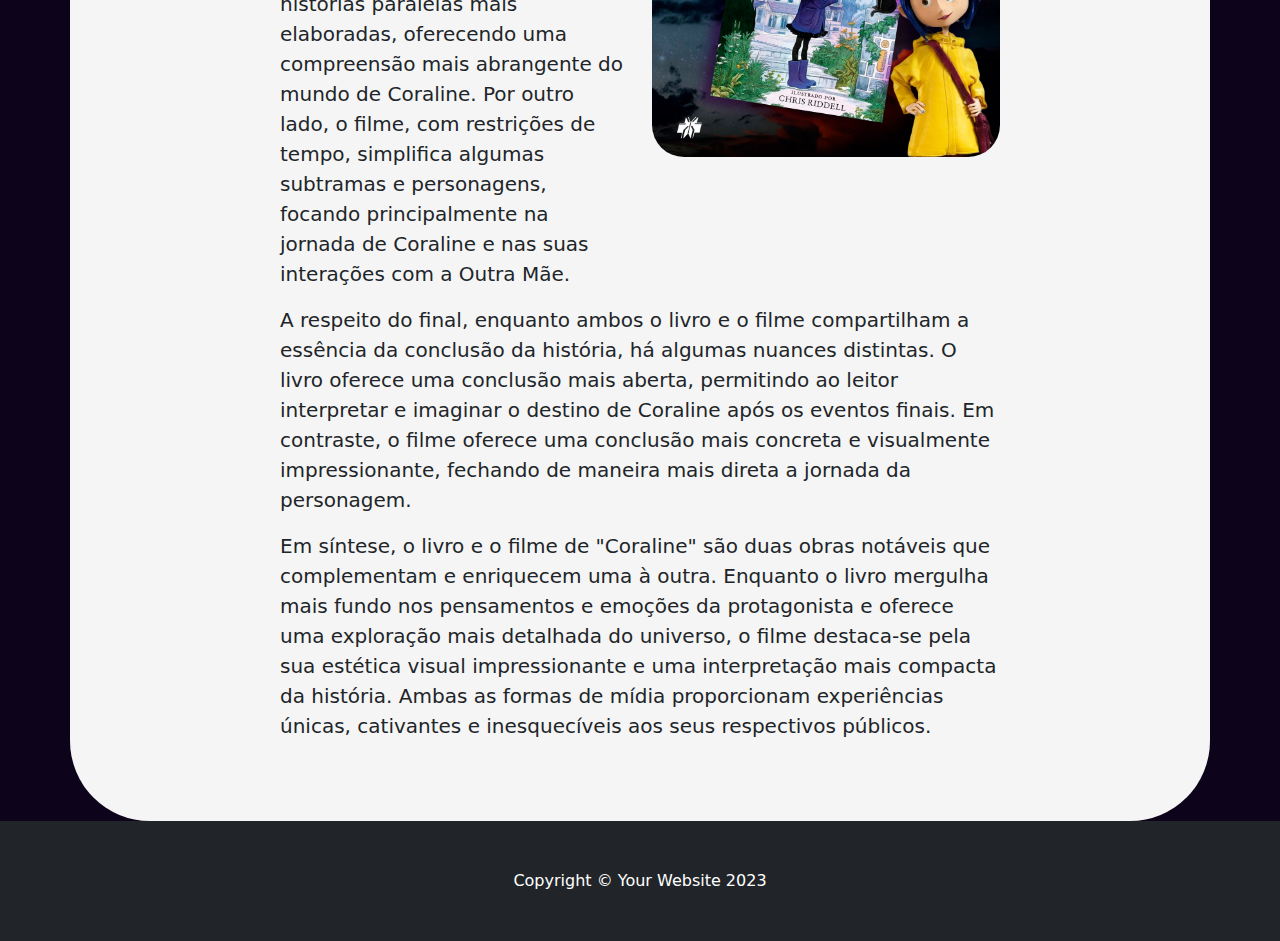
==== commit 5be9811f: "finalizado" ====
--- a/index.html
+++ b/index.html
@@ -20,10 +20,11 @@
                 <div class="collapse navbar-collapse" id="navbarResponsive">
                     <ul class="navbar-nav ms-auto">
                         <li class="nav-item"><a class="nav-link" href="index.html">Início</a></li>
-                        <li class="nav-item"><a class="nav-link" href="#livro">Sobre o livro</a></li>
-                        <li class="nav-item"><a class="nav-link" href="#filme">Sobre o filme</a></li>
-                        <li class="nav-item"><a class="nav-link" href="#diferenca">Diferenças</a></li>
+                        <li class="nav-item"><a class="nav-link" href="index.html#livro">Sobre o livro</a></li>
+                        <li class="nav-item"><a class="nav-link" href="index.html#filme">Sobre o filme</a></li>
+                        <li class="nav-item"><a class="nav-link" href="index.html#diferenca">Diferenças</a></li>
                         <li class="nav-item"><a class="nav-link" href="integrantes.html">Integrantes</a></li>
+                        <li class="nav-item"><a class="nav-link" href="professores.html">Professores</a></li>
                     </ul>
                 </div>
             </div>
--- a/css/estilo.css
+++ b/css/estilo.css
@@ -36,7 +36,13 @@
 }
 
 .imagem2{
-    width: 30%;
+    width: 50%;
+    border-radius: 100%;
+    margin-bottom: 3%;
+}
+
+.imagem3{
+    width: 40%;
     border-radius: 100%;
     margin-bottom: 3%;
 }
@@ -44,3 +50,9 @@
 h3{
     padding-bottom: 10%;
 }
+
+.card2
+{
+   margin-left: 10%;
+}
+
